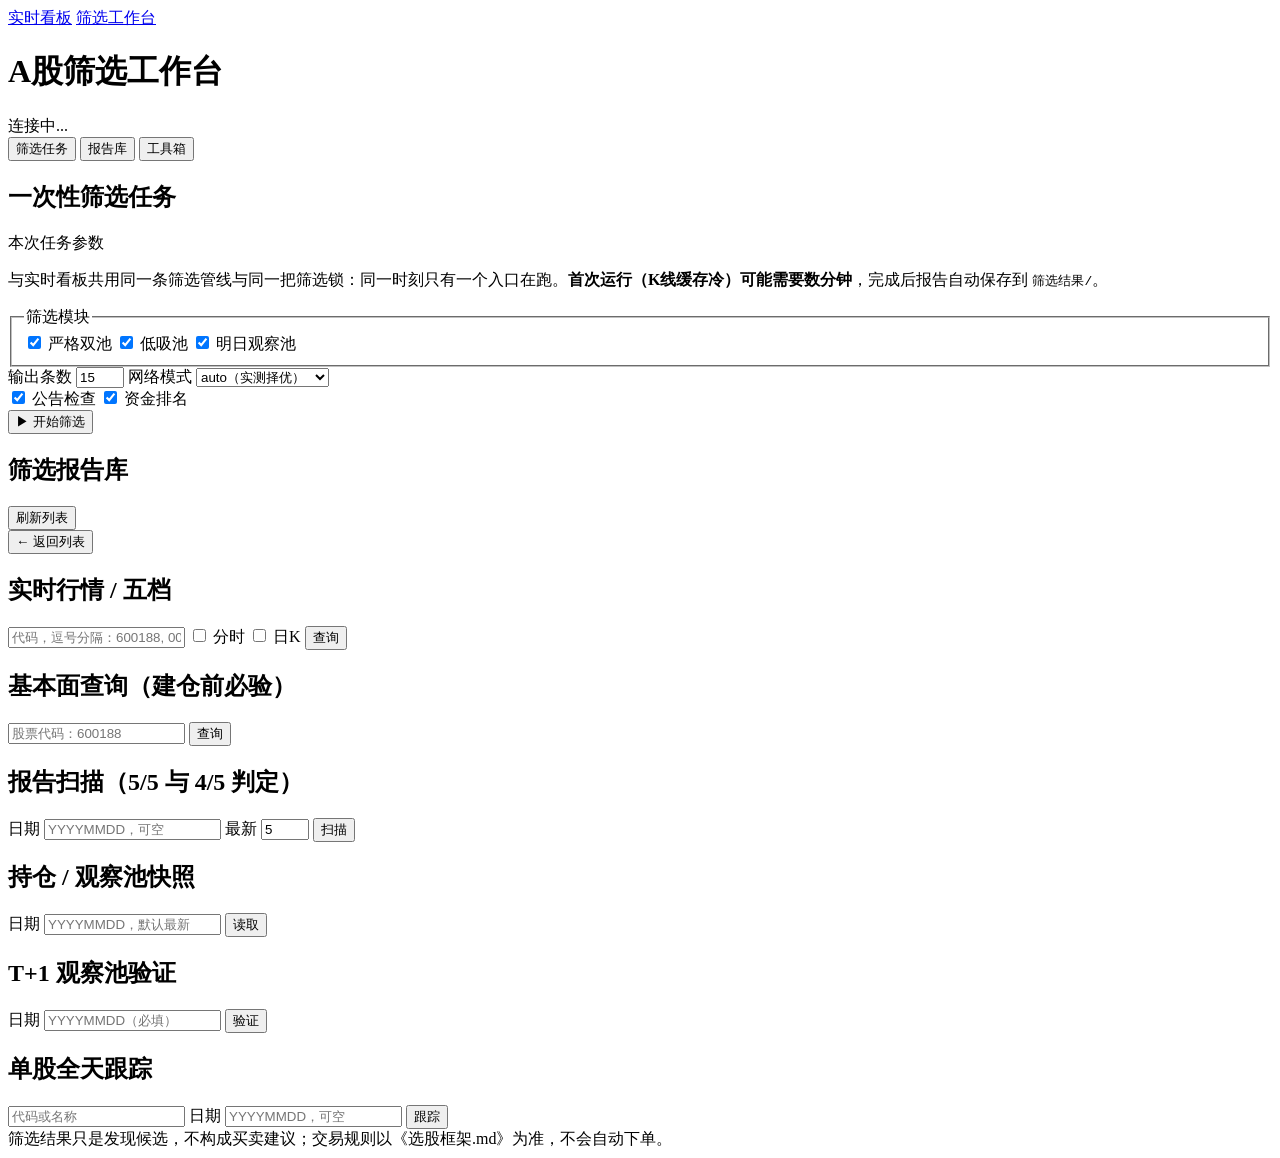
==== daily-stock-analysis/scripts/workbench_static/index.html @ 92aa8b32 "feat: improve market fallback and dashboard status" ====
<!DOCTYPE html>
<html lang="zh-CN">
<head>
<meta charset="utf-8">
<meta name="viewport" content="width=device-width, initial-scale=1">
<title>A股筛选工作台</title>
<link rel="stylesheet" href="/workbench.css">
<link rel="stylesheet" href="/common.css">
</head>
<body>

<header class="topbar">
  <div class="topbar-left">
    <nav class="view-switch" aria-label="视图切换">
      <a class="vs-item" href="/">实时看板</a>
      <a class="vs-item current" href="/workbench" aria-current="page">筛选工作台</a>
    </nav>
    <h1>A股筛选工作台</h1>
    <span id="server-status" class="status-badge">连接中...</span>
    <span id="clock" class="meta-text"></span>
  </div>
  <nav class="tabs">
    <button class="tab-btn active" data-tab="screen">筛选任务</button>
    <button class="tab-btn" data-tab="reports">报告库</button>
    <button class="tab-btn" data-tab="tools">工具箱</button>
  </nav>
</header>

<div id="action-notice" class="ss-notice hidden" role="status"></div>

<div class="shared-status" id="shared-status" aria-label="运行状态"></div>

<main>
  <!-- ============ 筛选任务 ============ -->
  <section id="tab-screen" class="tab-panel active">
    <div class="card">
      <div class="card-head">
        <h2>一次性筛选任务</h2>
        <span class="scope-chip" title="这里的设置只作用于这一次手动筛选；看板自动刷新用它自己的持久设置">本次任务参数</span>
      </div>
      <p class="hint">与实时看板共用同一条筛选管线与同一把筛选锁：同一时刻只有一个入口在跑。<b>首次运行（K线缓存冷）可能需要数分钟</b>，完成后报告自动保存到 <code>筛选结果/</code>。</p>
      <div class="form-row">
        <fieldset class="inline">
          <legend>筛选模块</legend>
          <label class="toggle"><input type="checkbox" id="mode-strict" checked> 严格双池</label>
          <label class="toggle"><input type="checkbox" id="mode-low" checked> 低吸池</label>
          <label class="toggle"><input type="checkbox" id="mode-watchlist" checked> 明日观察池</label>
        </fieldset>
        <label>输出条数 <input type="number" id="top" value="15" min="3" max="50" class="num"></label>
        <label>网络模式
          <select id="network-mode">
            <option value="auto" selected>auto（实测择优）</option>
            <option value="direct">direct（强制直连）</option>
            <option value="proxy">proxy（仅代理）</option>
          </select>
        </label>
      </div>
      <div class="form-row">
        <label class="toggle" title="关闭后公告 avoid/unknown 的一票否决门禁失效"><input type="checkbox" id="check-announcements" checked> 公告检查</label>
        <label class="toggle" title="关闭后不做资金排名，候选按其他条件排序"><input type="checkbox" id="rank-capital" checked> 资金排名</label>
        <span id="dashboard-options-hint" class="meta-text"></span>
      </div>
      <div class="form-row">
        <button id="run-btn" class="btn btn-primary">▶ 开始筛选</button>
        <span id="job-state" class="meta-text"></span>
      </div>
      <div id="job-progress" class="progress hidden"><div class="bar"></div></div>
      <p class="hint" id="job-progress-hint" style="display:none">筛选进行中，行情分页 → K线增强 → 资金/公告检查依次执行；冷缓存首次运行较慢，请耐心等待</p>
    </div>

    <div id="screen-summary" class="summary hidden"></div>
    <div id="screen-result" class="md-view hidden"></div>
  </section>

  <!-- ============ 报告库 ============ -->
  <section id="tab-reports" class="tab-panel">
    <div class="card">
      <div class="form-row spread">
        <h2>筛选报告库 <span id="reports-count" class="meta-text"></span></h2>
        <button id="reports-refresh" class="btn">刷新列表</button>
      </div>
      <div id="reports-table" class="table-wrap"></div>
    </div>
    <div id="report-viewer" class="hidden">
      <div class="form-row spread">
        <button id="report-back" class="btn">← 返回列表</button>
        <span id="report-title" class="meta-text"></span>
      </div>
      <div id="report-content" class="md-view"></div>
    </div>
  </section>

  <!-- ============ 工具箱 ============ -->
  <section id="tab-tools" class="tab-panel">
    <div class="tools-grid">
      <div class="card">
        <h2>实时行情 / 五档</h2>
        <div class="form-row">
          <input type="text" id="quote-codes" placeholder="代码，逗号分隔：600188, 000768" class="grow">
          <label class="toggle"><input type="checkbox" id="quote-minute"> 分时</label>
          <label class="toggle"><input type="checkbox" id="quote-kline"> 日K</label>
          <button class="btn btn-primary" id="quote-btn">查询</button>
        </div>
        <div id="quote-out" class="tool-out"></div>
      </div>

      <div class="card">
        <h2>基本面查询（建仓前必验）</h2>
        <div class="form-row">
          <input type="text" id="fin-code" placeholder="股票代码：600188" class="grow">
          <button class="btn btn-primary" id="fin-btn">查询</button>
        </div>
        <div id="fin-out" class="tool-out"></div>
      </div>

      <div class="card">
        <h2>报告扫描（5/5 与 4/5 判定）</h2>
        <div class="form-row">
          <label>日期 <input type="text" id="scan-date" placeholder="YYYYMMDD，可空" class="num"></label>
          <label>最新 <input type="number" id="scan-latest" value="5" min="1" max="30" class="num"></label>
          <button class="btn btn-primary" id="scan-btn">扫描</button>
        </div>
        <div id="scan-out" class="tool-out"></div>
      </div>

      <div class="card">
        <h2>持仓 / 观察池快照</h2>
        <div class="form-row">
          <label>日期 <input type="text" id="pos-date" placeholder="YYYYMMDD，默认最新" class="num"></label>
          <button class="btn btn-primary" id="pos-btn">读取</button>
        </div>
        <div id="pos-out" class="tool-out"></div>
      </div>

      <div class="card">
        <h2>T+1 观察池验证</h2>
        <div class="form-row">
          <label>日期 <input type="text" id="t1-date" placeholder="YYYYMMDD（必填）" class="num"></label>
          <button class="btn btn-primary" id="t1-btn">验证</button>
        </div>
        <div id="t1-out" class="tool-out"></div>
      </div>

      <div class="card">
        <h2>单股全天跟踪</h2>
        <div class="form-row">
          <input type="text" id="track-code" placeholder="代码或名称" class="grow">
          <label>日期 <input type="text" id="track-date" placeholder="YYYYMMDD，可空" class="num"></label>
          <button class="btn btn-primary" id="track-btn">跟踪</button>
        </div>
        <div id="track-out" class="tool-out"></div>
      </div>
    </div>
  </section>
</main>

<footer class="foot meta-text">
  筛选结果只是发现候选，不构成买卖建议；交易规则以《选股框架.md》为准，不会自动下单。
</footer>

<script src="/common.js"></script>
<script src="/workbench.js"></script>
</body>
</html>
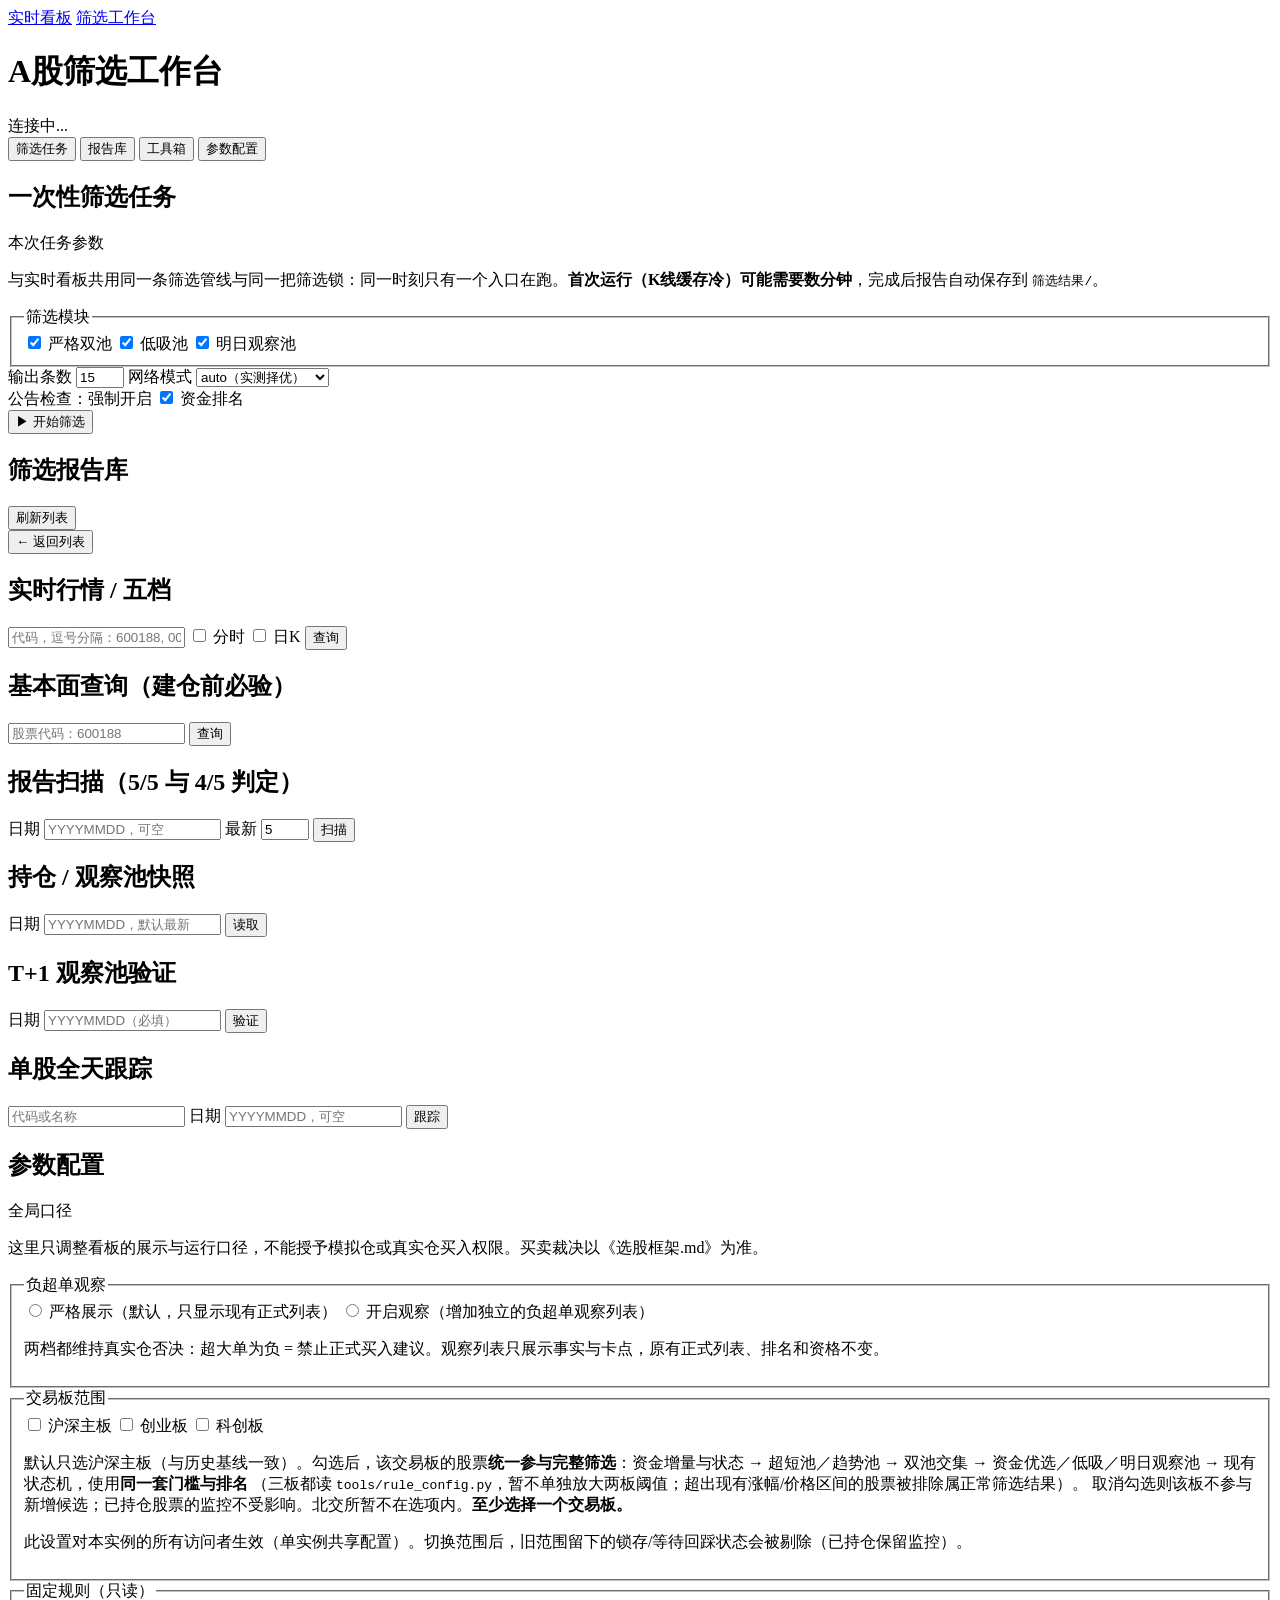
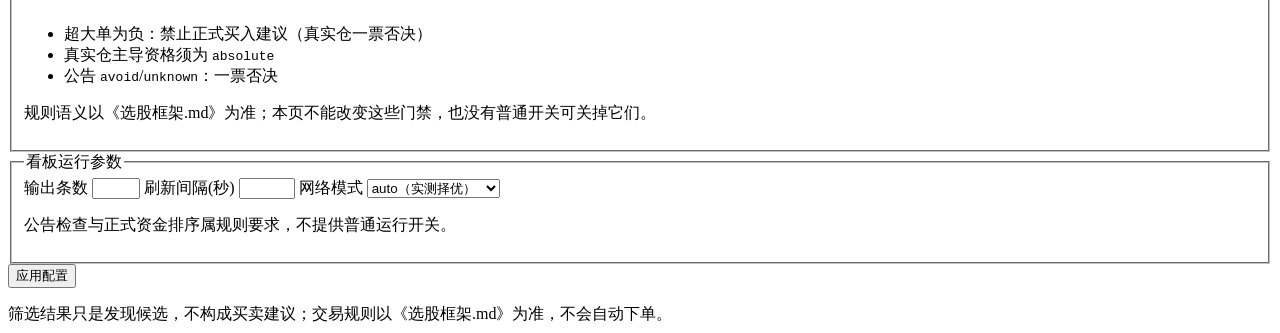
==== commit 265c8213: "chore: snapshot screening workspace before data integration" ====
--- a/daily-stock-analysis/scripts/workbench_static/index.html
+++ b/daily-stock-analysis/scripts/workbench_static/index.html
@@ -23,6 +23,7 @@
     <button class="tab-btn active" data-tab="screen">筛选任务</button>
     <button class="tab-btn" data-tab="reports">报告库</button>
     <button class="tab-btn" data-tab="tools">工具箱</button>
+    <button class="tab-btn" data-tab="config">参数配置</button>
   </nav>
 </header>
 
@@ -56,7 +57,7 @@
         </label>
       </div>
       <div class="form-row">
-        <label class="toggle" title="关闭后公告 avoid/unknown 的一票否决门禁失效"><input type="checkbox" id="check-announcements" checked> 公告检查</label>
+        <span class="rule-chip" title="公告 avoid/unknown 是框架一票否决门禁，任何入口都不能关闭">公告检查：强制开启</span>
         <label class="toggle" title="关闭后不做资金排名，候选按其他条件排序"><input type="checkbox" id="rank-capital" checked> 资金排名</label>
         <span id="dashboard-options-hint" class="meta-text"></span>
       </div>
@@ -152,6 +153,75 @@
       </div>
     </div>
   </section>
+
+  <!-- ============ 参数配置 ============ -->
+  <section id="tab-config" class="tab-panel">
+    <div class="card">
+      <div class="card-head">
+        <h2>参数配置</h2>
+        <span class="scope-chip" title="看板持久口径，对下一轮筛选生效；不改变任何买入权限">全局口径</span>
+      </div>
+      <p class="hint">这里只调整看板的展示与运行口径，不能授予模拟仓或真实仓买入权限。买卖裁决以《选股框架.md》为准。</p>
+
+      <div id="config-status" class="config-status"></div>
+      <div id="config-error" class="config-error hidden"></div>
+
+      <fieldset class="config-block">
+        <legend>负超单观察</legend>
+        <label class="toggle"><input type="radio" name="neg-view" value="strict"> 严格展示（默认，只显示现有正式列表）</label>
+        <label class="toggle"><input type="radio" name="neg-view" value="observe"> 开启观察（增加独立的负超单观察列表）</label>
+        <p class="hint">两档都维持真实仓否决：超大单为负 = 禁止正式买入建议。观察列表只展示事实与卡点，原有正式列表、排名和资格不变。</p>
+      </fieldset>
+
+      <fieldset class="config-block">
+        <legend>交易板范围</legend>
+        <div class="form-row">
+          <label class="toggle"><input type="checkbox" id="cfg-board-main"> 沪深主板</label>
+          <label class="toggle"><input type="checkbox" id="cfg-board-chinext"> 创业板</label>
+          <label class="toggle"><input type="checkbox" id="cfg-board-star"> 科创板</label>
+        </div>
+        <p class="hint">
+          默认只选沪深主板（与历史基线一致）。勾选后，该交易板的股票<b>统一参与完整筛选</b>：资金增量与状态 →
+          超短池／趋势池 → 双池交集 → 资金优选／低吸／明日观察池 → 现有状态机，使用<b>同一套门槛与排名</b>
+          （三板都读 <code>tools/rule_config.py</code>，暂不单独放大两板阈值；超出现有涨幅/价格区间的股票被排除属正常筛选结果）。
+          取消勾选则该板不参与新增候选；已持仓股票的监控不受影响。北交所暂不在选项内。<b>至少选择一个交易板。</b>
+        </p>
+        <p class="hint">此设置对本实例的所有访问者生效（单实例共享配置）。切换范围后，旧范围留下的锁存/等待回踩状态会被剔除（已持仓保留监控）。</p>
+      </fieldset>
+
+      <fieldset class="config-block">
+        <legend>固定规则（只读）</legend>
+        <ul class="rule-list">
+          <li>超大单为负：禁止正式买入建议（真实仓一票否决）</li>
+          <li>真实仓主导资格须为 <code>absolute</code></li>
+          <li>公告 <code>avoid</code>/<code>unknown</code>：一票否决</li>
+        </ul>
+        <p class="hint">规则语义以《选股框架.md》为准；本页不能改变这些门禁，也没有普通开关可关掉它们。</p>
+      </fieldset>
+
+      <fieldset class="config-block">
+        <legend>看板运行参数</legend>
+        <div class="form-row">
+          <label>输出条数 <input type="number" id="cfg-top" min="3" max="50" class="num"></label>
+          <label>刷新间隔(秒) <input type="number" id="cfg-interval" min="10" max="600" class="num"></label>
+          <label>网络模式
+            <select id="cfg-network">
+              <option value="auto">auto（实测择优）</option>
+              <option value="direct">direct（强制直连）</option>
+              <option value="proxy">proxy（仅代理）</option>
+            </select>
+          </label>
+        </div>
+        <p class="hint">公告检查与正式资金排序属规则要求，不提供普通运行开关。</p>
+      </fieldset>
+
+      <div class="form-row">
+        <button id="config-apply" class="btn btn-primary">应用配置</button>
+        <span id="config-apply-state" class="meta-text"></span>
+      </div>
+      <p class="hint" id="config-impact"></p>
+    </div>
+  </section>
 </main>
 
 <footer class="foot meta-text">
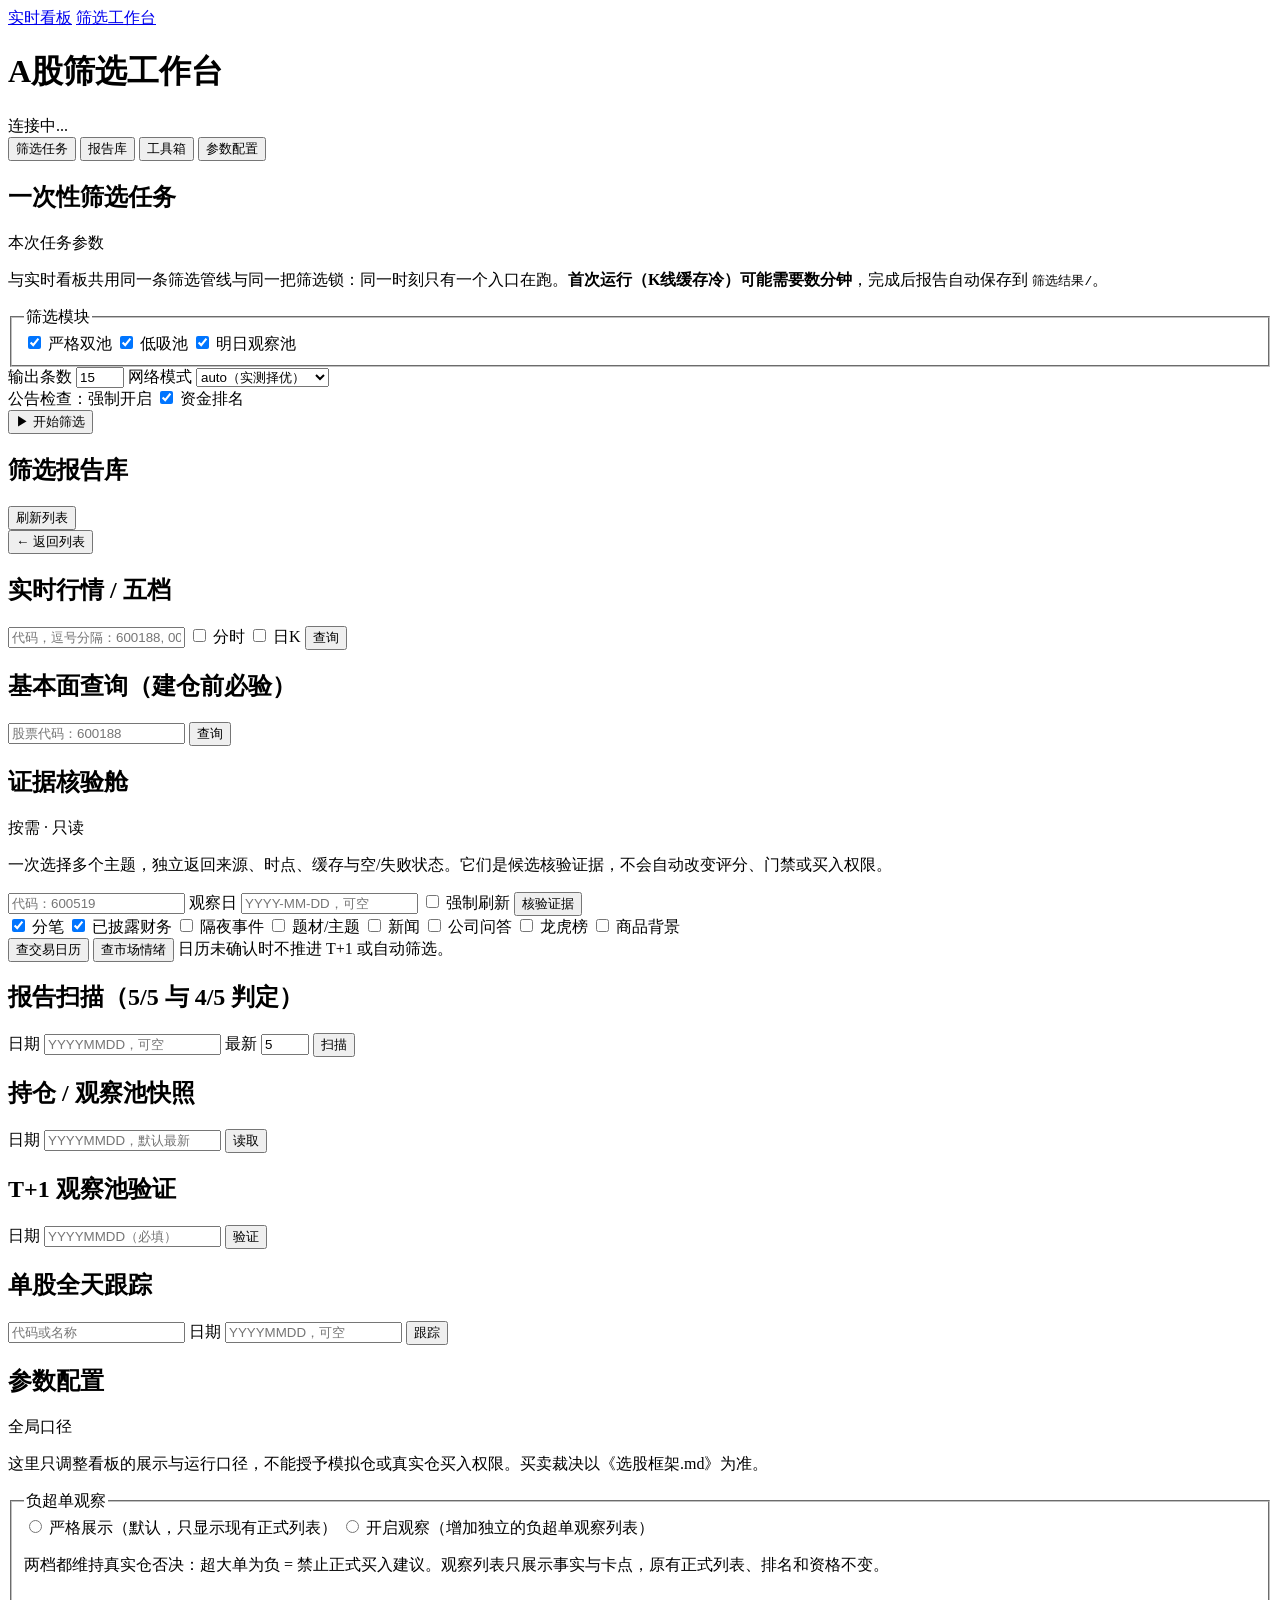
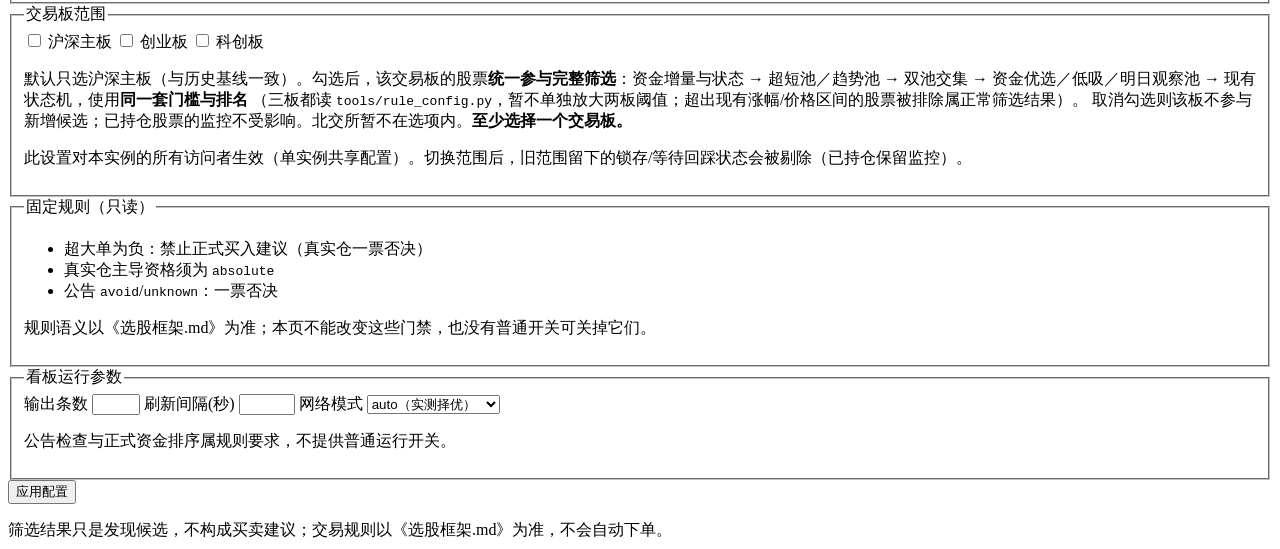
==== commit 6f04d503: "feat(workbench): add on-demand evidence context" ====
--- a/daily-stock-analysis/scripts/workbench_static/index.html
+++ b/daily-stock-analysis/scripts/workbench_static/index.html
@@ -114,6 +114,36 @@
         <div id="fin-out" class="tool-out"></div>
       </div>
 
+      <div class="card evidence-cockpit">
+        <div class="card-head">
+          <h2>证据核验舱</h2>
+          <span class="scope-chip">按需 · 只读</span>
+        </div>
+        <p class="hint">一次选择多个主题，独立返回来源、时点、缓存与空/失败状态。它们是候选核验证据，不会自动改变评分、门禁或买入权限。</p>
+        <div class="form-row">
+          <input type="text" id="evidence-code" placeholder="代码：600519" class="grow" aria-label="证据核验股票代码">
+          <label>观察日 <input type="text" id="evidence-date" placeholder="YYYY-MM-DD，可空" class="num"></label>
+          <label class="toggle"><input type="checkbox" id="evidence-force"> 强制刷新</label>
+          <button class="btn btn-primary" id="evidence-btn">核验证据</button>
+        </div>
+        <div class="evidence-topic-grid" role="group" aria-label="证据主题">
+          <label><input type="checkbox" name="evidence-topic" value="ticks" checked> 分笔</label>
+          <label><input type="checkbox" name="evidence-topic" value="financials" checked> 已披露财务</label>
+          <label><input type="checkbox" name="evidence-topic" value="events"> 隔夜事件</label>
+          <label><input type="checkbox" name="evidence-topic" value="themes"> 题材/主题</label>
+          <label><input type="checkbox" name="evidence-topic" value="news"> 新闻</label>
+          <label><input type="checkbox" name="evidence-topic" value="interaction"> 公司问答</label>
+          <label><input type="checkbox" name="evidence-topic" value="dragon_tiger"> 龙虎榜</label>
+          <label><input type="checkbox" name="evidence-topic" value="commodity"> 商品背景</label>
+        </div>
+        <div class="evidence-background-row">
+          <button class="btn" id="calendar-btn">查交易日历</button>
+          <button class="btn" id="sentiment-btn">查市场情绪</button>
+          <span class="meta-text">日历未确认时不推进 T+1 或自动筛选。</span>
+        </div>
+        <div id="evidence-out" class="evidence-out" aria-live="polite"></div>
+      </div>
+
       <div class="card">
         <h2>报告扫描（5/5 与 4/5 判定）</h2>
         <div class="form-row">
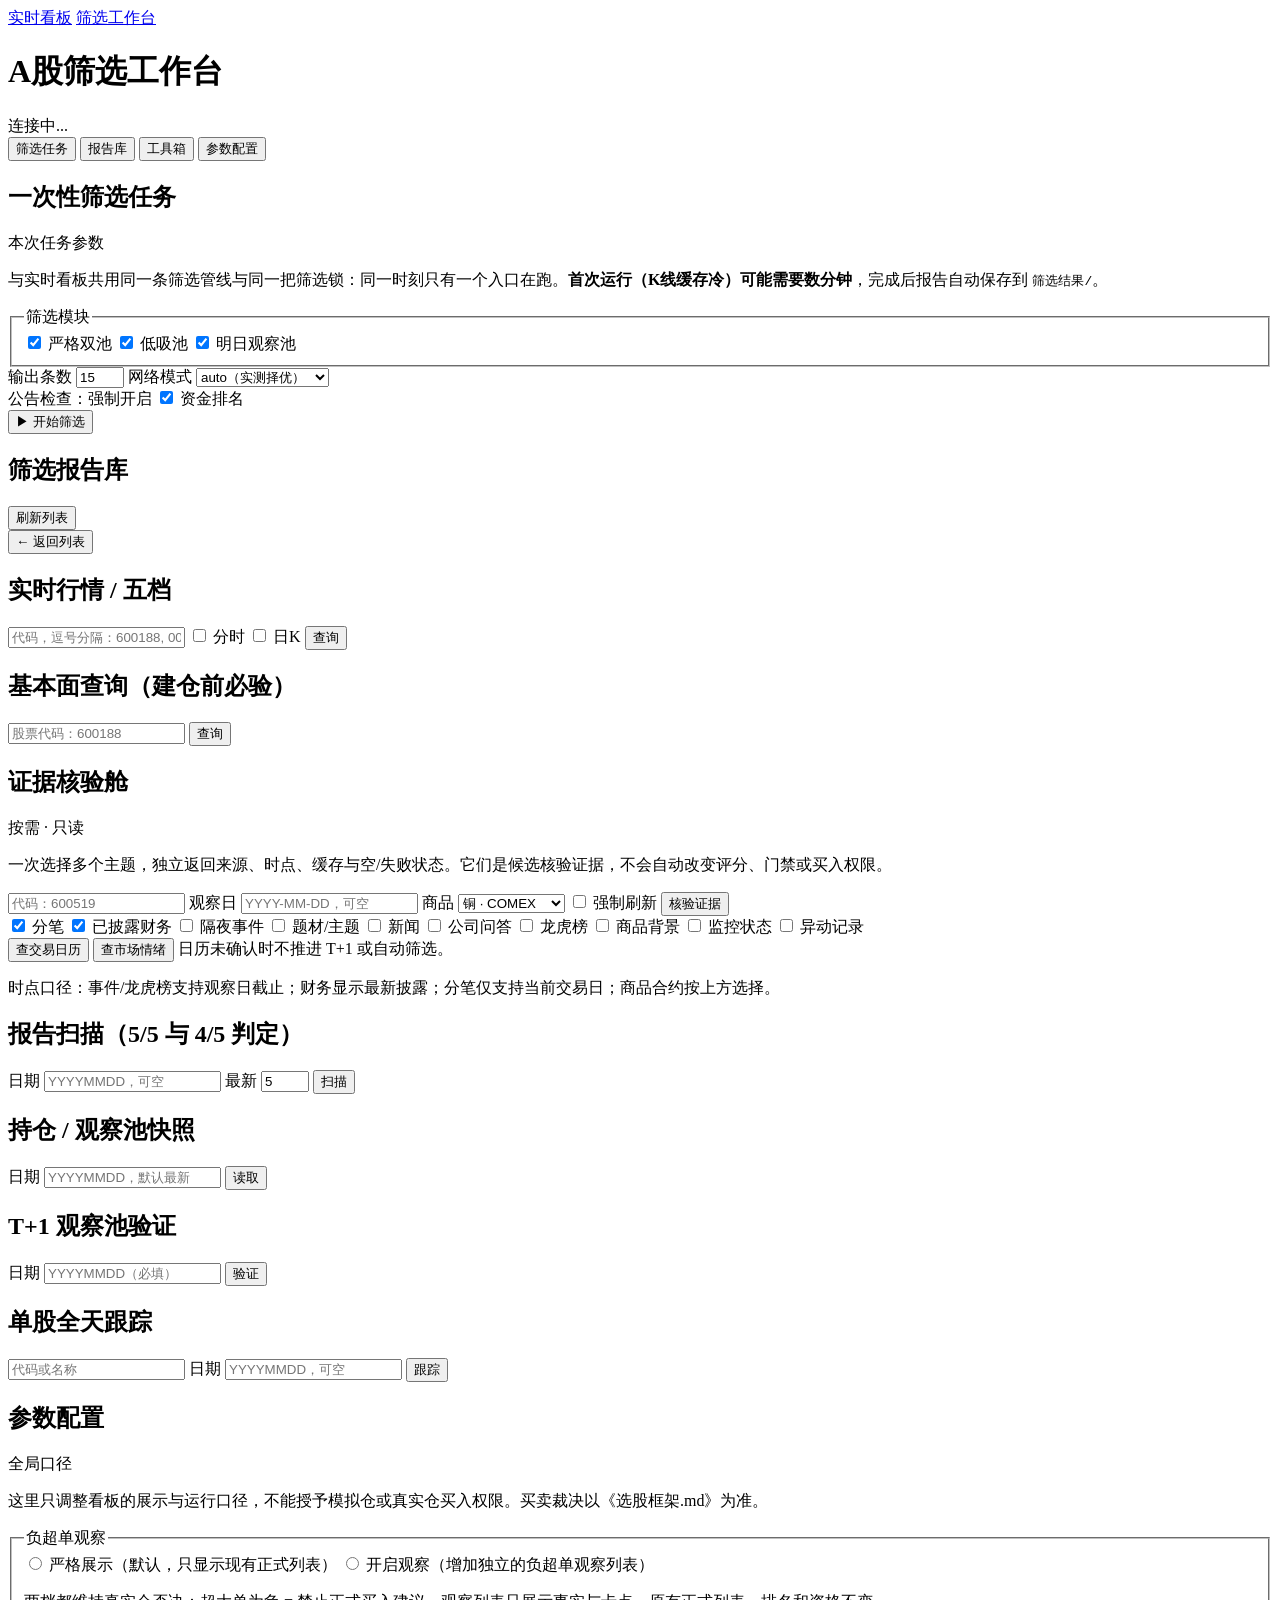
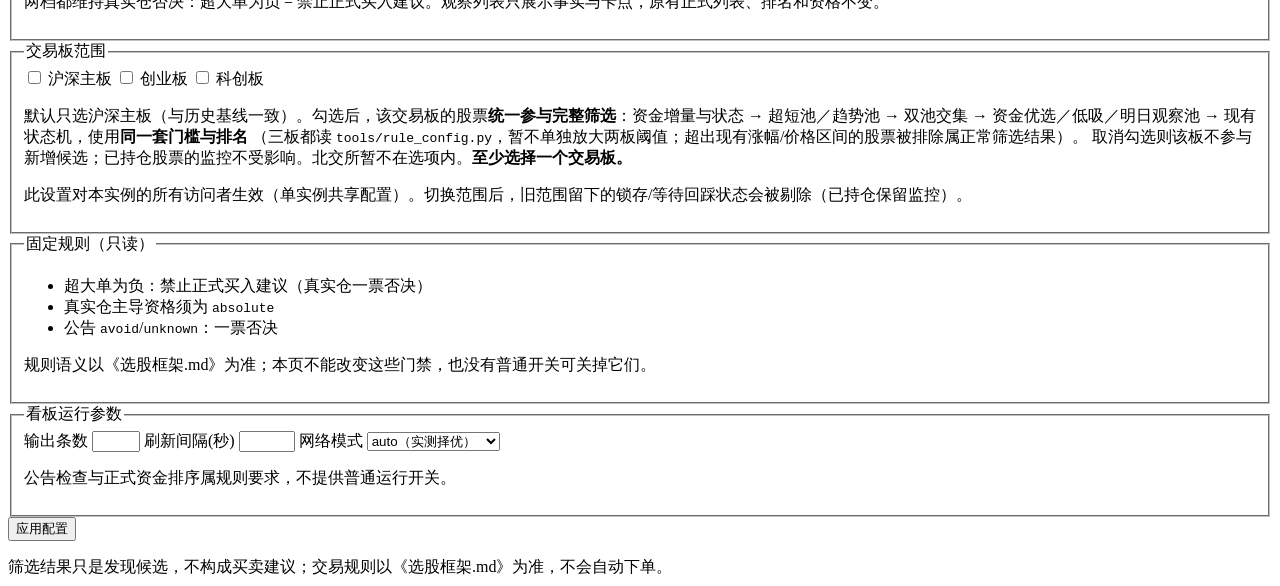
==== commit db438ada: "fix(data): close independent acceptance gaps" ====
--- a/daily-stock-analysis/scripts/workbench_static/index.html
+++ b/daily-stock-analysis/scripts/workbench_static/index.html
@@ -123,6 +123,11 @@
         <div class="form-row">
           <input type="text" id="evidence-code" placeholder="代码：600519" class="grow" aria-label="证据核验股票代码">
           <label>观察日 <input type="text" id="evidence-date" placeholder="YYYY-MM-DD，可空" class="num"></label>
+          <label>商品 <select id="evidence-commodity" aria-label="商品合约">
+            <option value="copper">铜 · COMEX</option>
+            <option value="gold">金 · COMEX</option>
+            <option value="crude_oil">原油 · NYMEX</option>
+          </select></label>
           <label class="toggle"><input type="checkbox" id="evidence-force"> 强制刷新</label>
           <button class="btn btn-primary" id="evidence-btn">核验证据</button>
         </div>
@@ -135,12 +140,15 @@
           <label><input type="checkbox" name="evidence-topic" value="interaction"> 公司问答</label>
           <label><input type="checkbox" name="evidence-topic" value="dragon_tiger"> 龙虎榜</label>
           <label><input type="checkbox" name="evidence-topic" value="commodity"> 商品背景</label>
+          <label><input type="checkbox" name="evidence-topic" value="monitor"> 监控状态</label>
+          <label><input type="checkbox" name="evidence-topic" value="anomaly"> 异动记录</label>
         </div>
         <div class="evidence-background-row">
           <button class="btn" id="calendar-btn">查交易日历</button>
           <button class="btn" id="sentiment-btn">查市场情绪</button>
           <span class="meta-text">日历未确认时不推进 T+1 或自动筛选。</span>
         </div>
+        <p class="hint evidence-scope-note">时点口径：事件/龙虎榜支持观察日截止；财务显示最新披露；分笔仅支持当前交易日；商品合约按上方选择。</p>
         <div id="evidence-out" class="evidence-out" aria-live="polite"></div>
       </div>
 
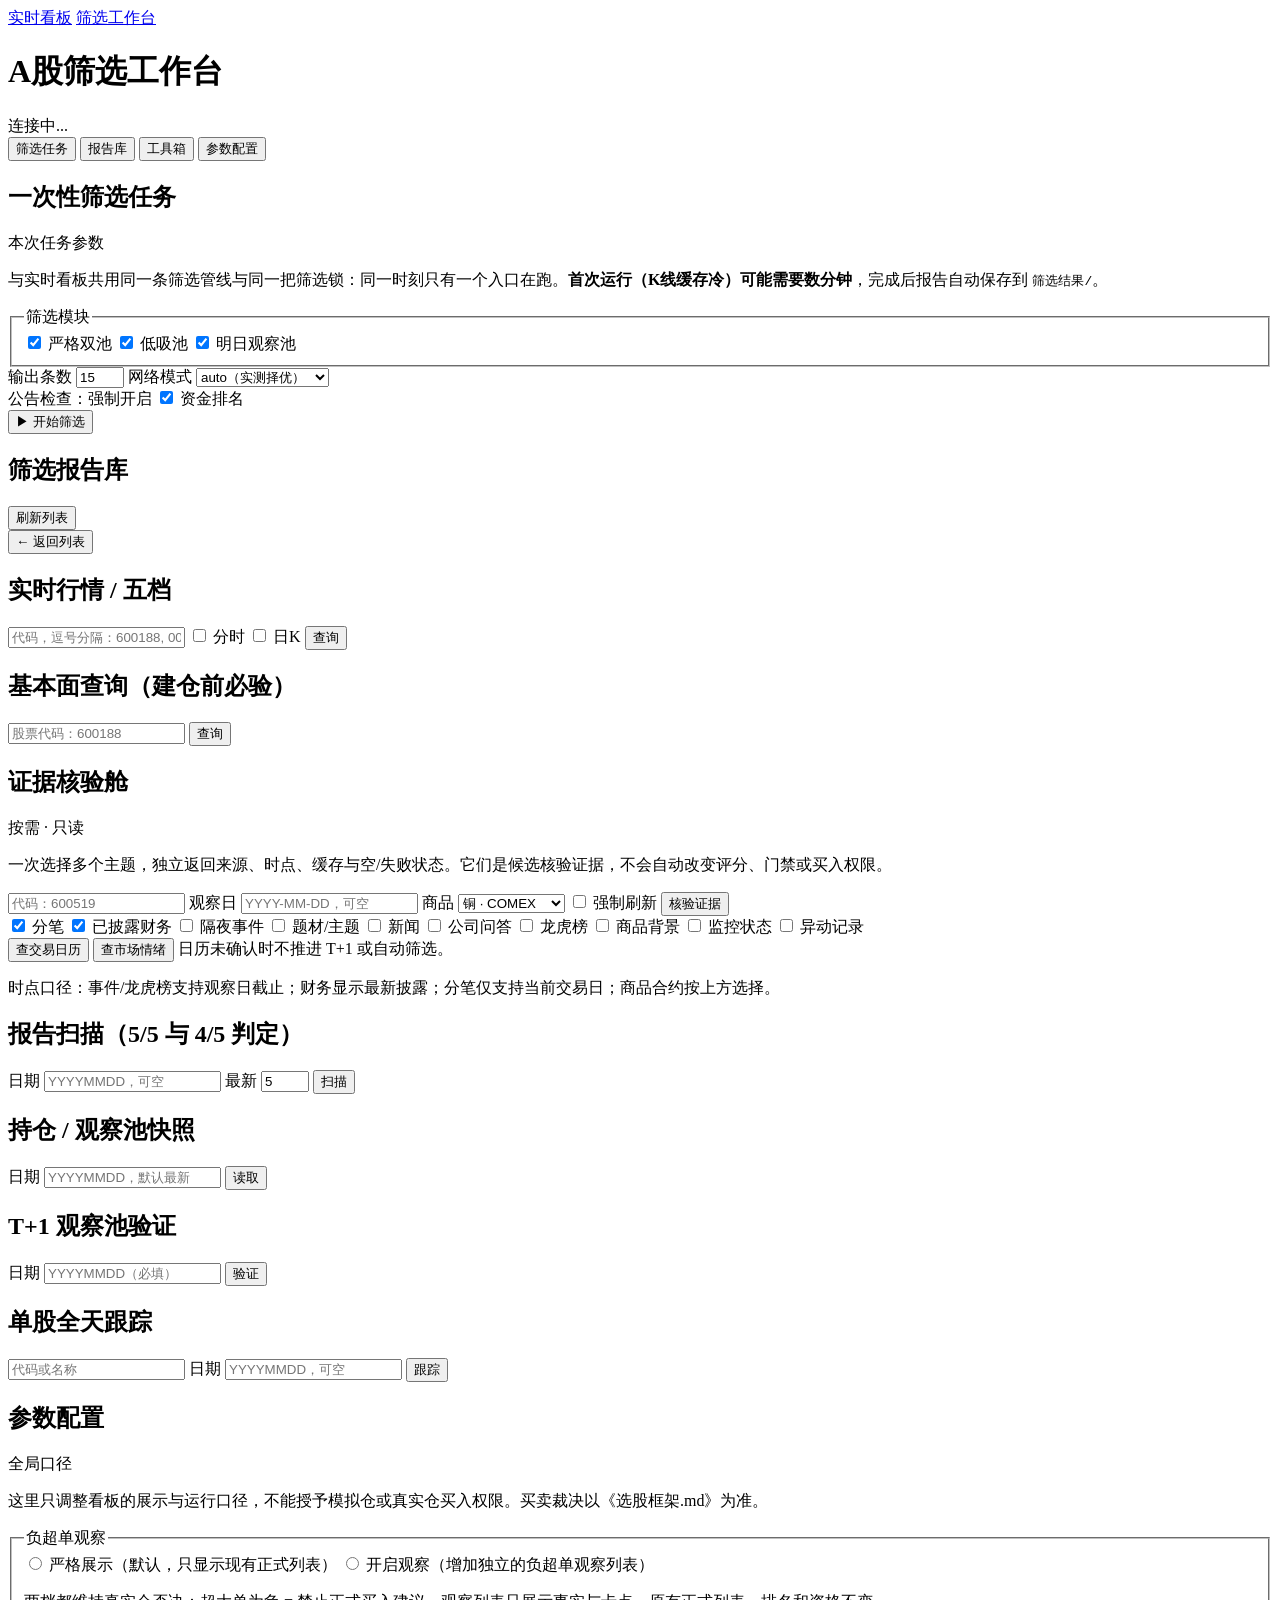
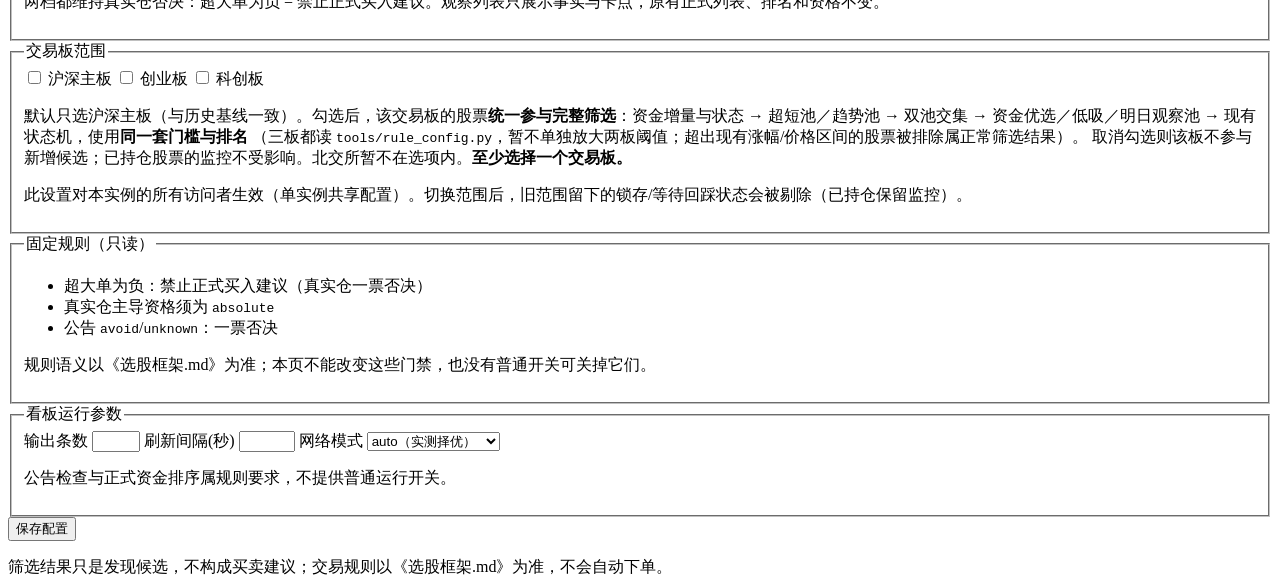
==== commit 5728b14a: "release: prepare v0.6.0" ====
--- a/daily-stock-analysis/scripts/workbench_static/index.html
+++ b/daily-stock-analysis/scripts/workbench_static/index.html
@@ -254,7 +254,7 @@
       </fieldset>
 
       <div class="form-row">
-        <button id="config-apply" class="btn btn-primary">应用配置</button>
+        <button id="config-apply" class="btn btn-primary">保存配置</button>
         <span id="config-apply-state" class="meta-text"></span>
       </div>
       <p class="hint" id="config-impact"></p>
